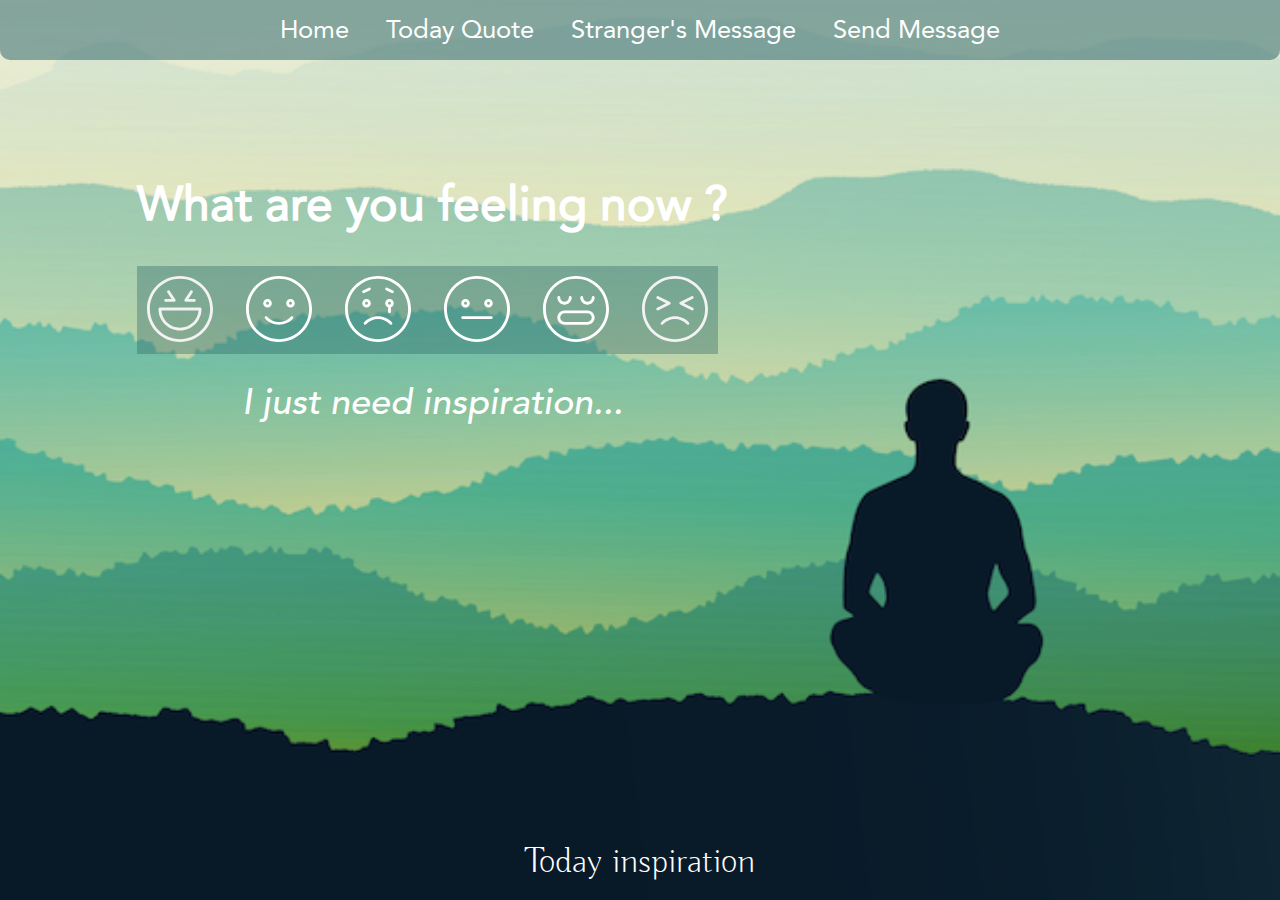
==== templates/index.html @ 6fcb7026 "fix" ====
<!DOCTYPE html>
<html lang="en">

<head>
    <meta charset="UTF-8">
    <meta name="viewport" content="width=device-width, initial-scale=1.0">
    <meta http-equiv="X-UA-Compatible" content="ie=edge">
    <link rel="stylesheet" href="../static/main.css">
    <link rel="stylesheet" href="../static/index.css">
    
    <title>Document</title>
</head>

<body>
    <div class="page-wrapper">
        <!-- header -->
        <header class="page-header">
            <nav class="main-nav">
                <ul class="main-nav__list">
                    <li class="main-nav__item"><a href="/" class="main-nav__link">Home</a></li>
                    <li class="main-nav__item"><a href="/today_quote/random" class="main-nav__link">Today Quote</a></li>
                    <li class="main-nav__item"><a href="/get_message" class="main-nav__link">Stranger's Message</a></li>
                    <li class="main-nav__item"><a href="/send_message" class="main-nav__link">Send Message</a></li>
                </ul>
            </nav>
        </header>
        <!-- main content -->
        <main class="main-content">
            <div class="choose-feeling">
                <!-- title -->
                <h1 class="choose-feeling__title">
                    What are you feeling now ?
                </h1>
                <!-- emoticons -->
                <div class="emoticons">
                    <div class="emoticons__item emoticons__item--laugh">
                        <a href="c" class="emoticons__link">
                            <svg width="66" height="66" viewBox="0 0 66 66" fill="none" xmlns="http://www.w3.org/2000/svg">
                                <path d="M33 0C14.8027 0 0 14.8041 0 33C0 51.1959 14.8027 66 33 66C51.1973 66 66 51.1959 66 33C66 14.8041 51.1973 0 33 0ZM33 63.1304C16.3867 63.1304 2.86957 49.6148 2.86957 33C2.86957 16.3852 16.3867 2.86957 33 2.86957C49.6133 2.86957 63.1304 16.3852 63.1304 33C63.1304 49.6148 49.6133 63.1304 33 63.1304Z"
                                    fill="#F2F2F2" />
                                <path class="emo emo-top-center emo-laugh-mouth" d="M53.087 31.5652H12.9131C12.1196 31.5652 11.4783 32.208 11.4783 33C11.4783 44.8671 21.1329 54.5217 33 54.5217C44.8671 54.5217 54.5218 44.8671 54.5218 33C54.5218 32.208 53.8804 31.5652 53.087 31.5652ZM33 51.6522C23.1976 51.6522 15.1384 44.0521 14.4024 34.4348H51.5977C50.8616 44.0521 42.8024 51.6522 33 51.6522Z"
                                    fill="#F2F2F2" />
                                <path class="emo emo-top-center emo-laugh-eye emo-laugh-eye--left" d="M38.7391 25.8261H47.3478C48.1412 25.8261 48.7826 25.1833 48.7826 24.3913C48.7826 23.5993 48.1412 22.9565 47.3478 22.9565H41.4193L45.672 16.5789C46.1125 15.9203 45.9345 15.0279 45.2745 14.5889C44.6117 14.1484 43.7221 14.3277 43.2845 14.9863L37.5454 23.595C37.2527 24.0355 37.224 24.6008 37.4736 25.0671C37.7233 25.5334 38.2097 25.8261 38.7391 25.8261Z"
                                    fill="#F2F2F2" />
                                <path class="emo emo-top-center emo-laugh-eye emo-laugh-eye--right" d="M18.6522 25.8261H27.2609C27.7903 25.8261 28.2767 25.5348 28.5264 25.0685C28.776 24.6022 28.7473 24.0355 28.4546 23.5964L22.7155 14.9877C22.2765 14.3292 21.3855 14.1498 20.7255 14.5903C20.0655 15.0293 19.8875 15.9203 20.328 16.5803L24.5807 22.9565H18.6522C17.8588 22.9565 17.2174 23.5993 17.2174 24.3913C17.2174 25.1833 17.8588 25.8261 18.6522 25.8261Z"
                                    fill="#F2F2F2" />
                            </svg>

                        </a></div>
                    <div class="emoticons__item emoticons__item--smile"><a href="/today_quote/happy" class="emoticons__link">
                            <svg width="66" height="66" viewBox="0 0 66 66" fill="none" xmlns="http://www.w3.org/2000/svg">
                                <path  d="M33 0C14.8041 0 0 14.8041 0 33C0 51.1959 14.8041 66 33 66C51.1959 66 66 51.1959 66 33C66 14.8041 51.1959 0 33 0ZM33 63.1304C16.3852 63.1304 2.86957 49.6148 2.86957 33C2.86957 16.3852 16.3852 2.86957 33 2.86957C49.6148 2.86957 63.1304 16.3852 63.1304 33C63.1304 49.6148 49.6148 63.1304 33 63.1304Z"
                                    fill="white" />
                                <path class="emo emo-center emo-smile-eye emo-smile-eye--left" d="M25.8261 27.2609C25.8261 24.8877 23.8949 22.9565 21.5217 22.9565C19.1486 22.9565 17.2174 24.8877 17.2174 27.2609C17.2174 29.634 19.1486 31.5652 21.5217 31.5652C23.8949 31.5652 25.8261 29.634 25.8261 27.2609ZM20.0869 27.2609C20.0869 26.4703 20.7312 25.8261 21.5217 25.8261C22.3123 25.8261 22.9565 26.4703 22.9565 27.2609C22.9565 28.0514 22.3123 28.6957 21.5217 28.6957C20.7312 28.6957 20.0869 28.0514 20.0869 27.2609Z"
                                    fill="white" />
                                <path class="emo emo-center emo-smile-eye emo-smile-eye--right" d="M44.4783 22.9565C42.1051 22.9565 40.1739 24.8877 40.1739 27.2609C40.1739 29.634 42.1051 31.5652 44.4783 31.5652C46.8514 31.5652 48.7826 29.634 48.7826 27.2609C48.7826 24.8877 46.8514 22.9565 44.4783 22.9565ZM44.4783 28.6957C43.6877 28.6957 43.0435 28.0514 43.0435 27.2609C43.0435 26.4703 43.6877 25.8261 44.4783 25.8261C45.2688 25.8261 45.9131 26.4703 45.9131 27.2609C45.9131 28.0514 45.2688 28.6957 44.4783 28.6957Z"
                                    fill="white" />
                                <path class="emo emo-top-center emo-smile-mouth" d="M46.87 40.5398C46.2789 40.0103 45.3707 40.062 44.8441 40.6517C41.8512 43.9962 37.5353 45.913 33 45.913C28.4661 45.913 24.1488 43.9962 21.1559 40.6517C20.6264 40.062 19.7211 40.0103 19.13 40.5398C18.5388 41.0678 18.49 41.9746 19.018 42.5657C22.5548 46.5171 27.6511 48.7826 33 48.7826C38.3503 48.7826 43.4466 46.5157 46.982 42.5657C47.51 41.9746 47.4597 41.0678 46.87 40.5398Z"
                                    fill="white" />
                            </svg>

                        </a></div>
                    <div class="emoticons__item emoticons__item--crying"><a href="/today_quote/sad" class="emoticons__link">
                            <svg width="66" height="66" viewBox="0 0 66 66" fill="none" xmlns="http://www.w3.org/2000/svg">
                                <path d="M33 0C14.8041 0 0 14.8041 0 33C0 51.1959 14.8041 66 33 66C51.1973 66 66 51.1959 66 33C66 14.8041 51.1973 0 33 0ZM33 63.1304C16.3852 63.1304 2.86957 49.6148 2.86957 33C2.86957 16.3852 16.3852 2.86957 33 2.86957C49.6133 2.86957 63.1304 16.3852 63.1304 33C63.1304 49.6148 49.6133 63.1304 33 63.1304Z"
                                    fill="white" />
                                <path class="emo emo-center emo-crying-eye" d="M25.8261 27.2609C25.8261 24.8877 23.8949 22.9565 21.5218 22.9565C19.1486 22.9565 17.2174 24.8877 17.2174 27.2609C17.2174 29.634 19.1486 31.5652 21.5218 31.5652C23.8949 31.5652 25.8261 29.634 25.8261 27.2609ZM20.087 27.2609C20.087 26.4703 20.7312 25.8261 21.5218 25.8261C22.3123 25.8261 22.9565 26.4703 22.9565 27.2609C22.9565 28.0514 22.3123 28.6957 21.5218 28.6957C20.7312 28.6957 20.087 28.0514 20.087 27.2609Z"
                                    fill="white" />
                                <path class="emo emo-center emo-crying-eye" d="M44.4783 22.9565C42.1051 22.9565 40.1739 24.8877 40.1739 27.2609C40.1739 29.129 41.3777 30.7072 43.0435 31.3012V35.8696C43.0435 36.6616 43.6848 37.3043 44.4783 37.3043C45.2717 37.3043 45.9131 36.6616 45.9131 35.8696V31.3012C47.5788 30.7072 48.7826 29.129 48.7826 27.2609C48.7826 24.8877 46.8514 22.9565 44.4783 22.9565ZM44.4783 28.6957C43.6863 28.6957 43.0435 28.0514 43.0435 27.2609C43.0435 26.4703 43.6863 25.8261 44.4783 25.8261C45.2703 25.8261 45.9131 26.4703 45.9131 27.2609C45.9131 28.0514 45.2703 28.6957 44.4783 28.6957Z"
                                    fill="white" />
                                <path class="emo emo-center emo-crying-mouth" d="M33 40.1739C27.6511 40.1739 22.5548 42.4394 19.018 46.3908C18.49 46.982 18.5402 47.8887 19.1299 48.4167C19.7211 48.9462 20.6279 48.8945 21.1559 48.3048C24.1488 44.9603 28.4661 43.0435 33 43.0435C37.5339 43.0435 41.8512 44.9603 44.8441 48.3048C45.1268 48.6219 45.5199 48.7826 45.913 48.7826C46.2531 48.7826 46.5974 48.6621 46.87 48.4167C47.4597 47.8887 47.5099 46.982 46.9819 46.3908C43.4452 42.4409 38.3503 40.1739 33 40.1739Z"
                                    fill="white" />
                                <path class="emo emo-center emo-crying-brow emo-crying-brow--left" d="M47.9906 14.4985L42.2515 11.6289C41.5441 11.2745 40.6818 11.5615 40.326 12.2703C39.9702 12.9805 40.2586 13.8413 40.9673 14.1972L46.7065 17.0667C46.9117 17.1686 47.1312 17.2174 47.3464 17.2174C47.873 17.2174 48.3794 16.9276 48.632 16.424C48.9863 15.7152 48.6994 14.8529 47.9906 14.4985Z"
                                    fill="white" />
                                <path class="emo emo-center emo-crying-brow emo-crying-brow--right" class="emo emo-center emo-crying-eye" d="M18.6536 17.2174C18.8688 17.2174 19.0884 17.1686 19.2935 17.0667L25.0327 14.1972C25.7414 13.8428 26.0284 12.9805 25.674 12.2717C25.3196 11.5629 24.4602 11.2745 23.7485 11.6303L18.0094 14.4999C17.3006 14.8543 17.0137 15.7166 17.368 16.4254C17.6206 16.9276 18.1271 17.2174 18.6536 17.2174Z"
                                    fill="white" />
                            </svg>

                        </a></div>
                    <div class="emoticons__item emoticons__item--meh"><a href="/today_quote/disappointed" class="emoticons__link">
                            <svg width="66" height="66" viewBox="0 0 66 66" fill="none" xmlns="http://www.w3.org/2000/svg">
                                <path d="M33 0C14.8041 0 0 14.8041 0 33C0 51.1959 14.8041 66 33 66C51.1959 66 66 51.1959 66 33C66 14.8041 51.1959 0 33 0ZM33 63.1304C16.3852 63.1304 2.86957 49.6148 2.86957 33C2.86957 16.3852 16.3852 2.86957 33 2.86957C49.6148 2.86957 63.1304 16.3852 63.1304 33C63.1304 49.6148 49.6148 63.1304 33 63.1304Z"
                                    fill="white" />
                                <path class="emo  emo-center emo-meh-eye" d="M21.5217 31.5652C23.8949 31.5652 25.8261 29.634 25.8261 27.2609C25.8261 24.8877 23.8949 22.9565 21.5217 22.9565C19.1486 22.9565 17.2174 24.8877 17.2174 27.2609C17.2174 29.634 19.1486 31.5652 21.5217 31.5652ZM21.5217 25.8261C22.3123 25.8261 22.9565 26.4703 22.9565 27.2609C22.9565 28.0514 22.3123 28.6957 21.5217 28.6957C20.7312 28.6957 20.087 28.0514 20.087 27.2609C20.087 26.4703 20.7312 25.8261 21.5217 25.8261Z"
                                    fill="white" />
                                <path class="emo emo-center emo-meh-eye" d="M44.4783 22.9565C42.1051 22.9565 40.1739 24.8877 40.1739 27.2609C40.1739 29.634 42.1051 31.5652 44.4783 31.5652C46.8514 31.5652 48.7826 29.634 48.7826 27.2609C48.7826 24.8877 46.8514 22.9565 44.4783 22.9565ZM44.4783 28.6957C43.6877 28.6957 43.0435 28.0514 43.0435 27.2609C43.0435 26.4703 43.6877 25.8261 44.4783 25.8261C45.2688 25.8261 45.9131 26.4703 45.9131 27.2609C45.9131 28.0514 45.2688 28.6957 44.4783 28.6957Z"
                                    fill="white" />
                                <path class="emo emo-center emo-meh-mouth" d="M47.3478 40.1739H18.6522C17.8602 40.1739 17.2174 40.8167 17.2174 41.6087C17.2174 42.4007 17.8602 43.0435 18.6522 43.0435H47.3478C48.1398 43.0435 48.7826 42.4007 48.7826 41.6087C48.7826 40.8167 48.1398 40.1739 47.3478 40.1739Z"
                                    fill="white" />
                            </svg>

                        </a></div>
                    <div class="emoticons__item emoticons__item--bored"><a href="/today_quote/bored" class="emoticons__link">
                            <svg width="66" height="66" viewBox="0 0 66 66" fill="none" xmlns="http://www.w3.org/2000/svg">
                                <path d="M33 0C14.8027 0 0 14.8041 0 33C0 51.1959 14.8027 66 33 66C51.1973 66 66 51.1959 66 33C66 14.8041 51.1973 0 33 0ZM33 63.1304C16.3867 63.1304 2.86957 49.6148 2.86957 33C2.86957 16.3852 16.3867 2.86957 33 2.86957C49.6133 2.86957 63.1304 16.3852 63.1304 33C63.1304 49.6148 49.6133 63.1304 33 63.1304Z"
                                    fill="white" />
                                <path class="emo emo-center emo-bored-eye" d="M50.2174 20.087C49.424 20.087 48.7826 20.7297 48.7826 21.5217C48.7826 23.8949 46.8514 25.8261 44.4783 25.8261C42.1051 25.8261 40.1739 23.8949 40.1739 21.5217C40.1739 20.7297 39.5326 20.087 38.7391 20.087C37.9457 20.087 37.3044 20.7297 37.3044 21.5217C37.3044 25.4774 40.5226 28.6957 44.4783 28.6957C48.434 28.6957 51.6522 25.4774 51.6522 21.5217C51.6522 20.7297 51.0108 20.087 50.2174 20.087Z"
                                    fill="white" />
                                <path class="emo emo-center emo-bored-eye" d="M21.5217 28.6957C25.4774 28.6957 28.6957 25.4774 28.6957 21.5217C28.6957 20.7297 28.0543 20.087 27.2609 20.087C26.4674 20.087 25.8261 20.7297 25.8261 21.5217C25.8261 23.8949 23.8949 25.8261 21.5217 25.8261C19.1486 25.8261 17.2174 23.8949 17.2174 21.5217C17.2174 20.7297 16.576 20.087 15.7826 20.087C14.9892 20.087 14.3478 20.7297 14.3478 21.5217C14.3478 25.4774 17.566 28.6957 21.5217 28.6957Z"
                                    fill="white" />
                                <path class="emo emo-center emo-bored-mouth" d="M44.4783 34.4348H21.5217C17.566 34.4348 14.3478 37.653 14.3478 41.6087C14.3478 45.5644 17.566 48.7826 21.5217 48.7826H44.4783C48.434 48.7826 51.6522 45.5644 51.6522 41.6087C51.6522 37.653 48.434 34.4348 44.4783 34.4348ZM44.4783 45.913H21.5217C19.1486 45.913 17.2174 43.9818 17.2174 41.6087C17.2174 39.2356 19.1486 37.3043 21.5217 37.3043H44.4783C46.8514 37.3043 48.7826 39.2356 48.7826 41.6087C48.7826 43.9818 46.8514 45.913 44.4783 45.913Z"
                                    fill="white" />
                            </svg>

                        </a></div>
                    <div class="emoticons__item emoticons__item--pain"><a href="/today_quote/angry" class="emoticons__link">
                            <svg width="66" height="66" viewBox="0 0 66 66" fill="none" xmlns="http://www.w3.org/2000/svg">
                                <path class="emo emo-center emo-pain-mouth" d="M33 40.1739C27.6511 40.1739 22.5548 42.4394 19.018 46.3908C18.49 46.982 18.5403 47.8887 19.13 48.4167C19.7211 48.9462 20.6264 48.8945 21.1559 48.3048C24.1488 44.9603 28.4661 43.0435 33 43.0435C37.5354 43.0435 41.8512 44.9603 44.8441 48.3048C45.1268 48.6219 45.5199 48.7826 45.913 48.7826C46.2531 48.7826 46.596 48.6621 46.87 48.4167C47.4612 47.8887 47.51 46.982 46.982 46.3908C43.4467 42.4409 38.3503 40.1739 33 40.1739Z"
                                    fill="#F2F2F2" />
                                <path  d="M33 0C14.8041 0 0 14.8041 0 33C0 51.1959 14.8041 66 33 66C51.1959 66 66 51.1959 66 33C66 14.8041 51.1959 0 33 0ZM33 63.1304C16.3852 63.1304 2.86957 49.6148 2.86957 33C2.86957 16.3852 16.3852 2.86957 33 2.86957C49.6148 2.86957 63.1304 16.3852 63.1304 33C63.1304 49.6148 49.6148 63.1304 33 63.1304Z"
                                    fill="#F2F2F2" />
                                <path class="emo emo-center emo-pain-eye emo-pain-eye--left" d="M28.6957 27.2609C28.6957 26.7171 28.3886 26.2207 27.9022 25.9767L16.424 20.2376C15.7123 19.8832 14.8529 20.1716 14.4985 20.879C14.1441 21.5877 14.431 22.45 15.1398 22.8044L24.0527 27.2609L15.1413 31.7159C14.4325 32.0703 14.1455 32.9326 14.4999 33.6413C14.751 34.145 15.2575 34.4348 15.784 34.4348C15.9993 34.4348 16.2188 34.386 16.424 34.2841L27.9022 28.545C28.3886 28.3011 28.6957 27.8047 28.6957 27.2609Z"
                                    fill="#F2F2F2" />
                                <path class="emo emo-center emo-pain-eye emo-pain-eye--right" d="M50.8602 31.7159L41.9473 27.2609L50.8587 22.8059C51.5675 22.45 51.8559 21.5892 51.5015 20.8804C51.1471 20.1716 50.2863 19.8847 49.576 20.239L38.0978 25.9782C37.6114 26.2207 37.3043 26.7171 37.3043 27.2609C37.3043 27.8047 37.6114 28.3011 38.0978 28.545L49.576 34.2841C49.7812 34.386 50.0007 34.4348 50.216 34.4348C50.7425 34.4348 51.249 34.145 51.5015 33.6413C51.8559 32.9326 51.569 32.0703 50.8602 31.7159Z"
                                    fill="#F2F2F2" />
                            </svg>

                        </a></div>
                </div>
                <!-- desc -->
                <a href="" class="choose-feeling__desc">I just need inspiration...</a>
            </div>
        </main>
        <!-- footer -->
        <footer class="page-footer">
            <h2 class="page-footer__title">Today inspiration</h2>
        </footer>
    </div>
</body>

</html>
---- static/main.css ----
@font-face {
    font-family: 'avenir';
    src: url('../static/fonts/AvenirLTStd-Roman.otf');
    font-weight: 400;
}

@font-face {
    font-family: 'avenir-oblique';
    src: url('../static/fonts/AvenirLTStd-MediumOblique.otf');
    font-weight: 500;

}

@font-face {
    font-family: 'buda';
    src: url('../static/fonts/Buda-Light.ttf');
    font-weight: 400;
}

:root {
    box-sizing: border-box;
    font-size: 62.5%;
}

*,
*:after,
*:before {
    box-sizing: inherit;
    margin: 0;
    padding: 0;
    -webkit-font-feature-settings: 'liga';
    -webkit-font-smoothing: antialiased;
    -moz-osx-font-smoothing: grayscale;
}

body {
    font-family: 'avenir', sans-serif;
    font-size: 3.6rem;
    font-weight: 400;
    line-height: 1;
   
}

a,
a:hover,
a:focus,
a:active,
a:link,
a:visited {
    text-decoration: none;
    color: #ffffff;
}

.page-wrapper {
    background-image: url('../static/imgs/home-bg.png');
    background-size: cover;
    background-repeat: no-repeat;
    background-position: center center;
    width: 100vw;
    height: 100vh;
}

.main-nav__list {
    display: flex;
    justify-content: center;
    align-items: center;
    height: 6rem;
    line-height: 6rem;
    background-color: rgba(38, 96, 100, 0.5);
    border-bottom-left-radius: 1rem;
    border-bottom-right-radius: 1rem;
    list-style-type: none;
}

.main-nav__item:not(:last-child) {
    margin-right: 3.7rem;
}

.main-nav__link {

    font-size: 2vw;
}

.main-content {
    min-height: calc(100% - 12rem);
}

.page-footer {
    text-align: center;      
}

.page-footer__title {
    font-family: 'buda', sans-serif;
    font-size: 3.6rem;
    font-weight: 400;
    line-height: 4.5rem;
    margin-bottom: 2.1rem;
    color: #ffffff;
}
---- static/index.css ----
.choose-feeling {
    margin-top: 12rem;
    margin-left: 10.67%;
    display: inline-block;
}

.choose-feeling__title {
    color: #ffffff;
    font-size: 4.8rem;
    line-height: 5.6rem;
    margin-bottom: 3rem;
}

.choose-feeling__desc {
    font-family: 'avenir-oblique', sans-serif;
    font-size: 3.6rem;
    line-height: 4.2rem;
    text-align: center;
    display: block;
}

.emoticons {
    width: 58.1rem;
    height: 8.8rem;
    display: flex;
    padding: .7rem 1rem 0;
    justify-content: space-between;
    align-items: center;
    background-color: rgba(38, 96, 100, 0.36);
    margin-bottom: 3rem;

}

.emoticons__item {
    transition: all .25s cubic-bezier(0.39, 0.575, 0.565, 1);
}

.emoticons__link {
    height: 100%;
    display: inline-block;
}
.emo {

    transition: all .25s cubic-bezier(0.39, 0.575, 0.565, 1);
}

.emo-top-center {
    transform-origin: top center;
}

.emo-left-center {
    transform-origin: left center;
}

.emo-right-center {
    transform-origin: right center;
}

.emo-center {
    transform-origin: center center;
}


/*----------  laugh  ----------*/

.emoticons__item--laugh:hover .emo-laugh-mouth {
    transform: scale(1, 1.3) translateY(-10px);

}

.emoticons__item--laugh:hover .emo-laugh-eye--right {
    transform: rotate(-5deg) translateY(-5px);
}

.emoticons__item--laugh:hover .emo-laugh-eye--left {
    transform: rotate(5deg) translateY(-5px);
}

/*----------  smile  ----------*/

.emoticons__item--smile:hover .emo-smile-eye--left {
    transform: scale(1.5) translateX(3px);
}

.emoticons__item--smile:hover .emo-smile-eye--right {
    transform: scale(1.5) translateX(-3px);
}

.emoticons__item--smile:hover .emo-smile-mouth {
    transform: scale(1.1, 1.2) translateY(-5px);
}


/*----------  crying  ----------*/

.emoticons__item--crying:hover .emo-crying-eye {
    transform: scale(1, .8);
}

.emoticons__item--crying:hover .emo-crying-mouth {
    transform: scale(1.1, 1.2) translateY(-3px);
}

.emoticons__item--crying:hover .emo-crying-brow--left {
    transform: rotate(5deg) translateY(5px);
}

.emoticons__item--crying:hover .emo-crying-brow--right {
    transform: rotate(-5deg) translateY(5px);
}

/*----------  meh  ----------*/

.emoticons__item--meh:hover .emo-meh-eye {
    transform: scaleY(.7) translateY(-2px);
}

.emoticons__item--meh:hover .emo-meh-mouth {
    transform: scaleX(.7) translateY(5px);
}



/*----------  bored  ----------*/

.emoticons__item--bored:hover .emo-bored-eye {
    transform: scaleY(.7) translateY(-2px);
}

.emoticons__item--bored:hover .emo-bored-mouth {
    transform: scale(.7, 1.2);
}


/*----------  pain  ----------*/

.emoticons__item--pain:hover .emo-pain-eye--left {
    transform: scaleY(.8) translateY(-2px) rotate(5deg);
}
.emoticons__item--pain:hover .emo-pain-eye--right {
    transform: scaleY(.8) translateY(-2px) rotate(-5deg);
}

.emoticons__item--pain:hover .emo-pain-mouth {
    transform: scale(.7, 1.2);
}
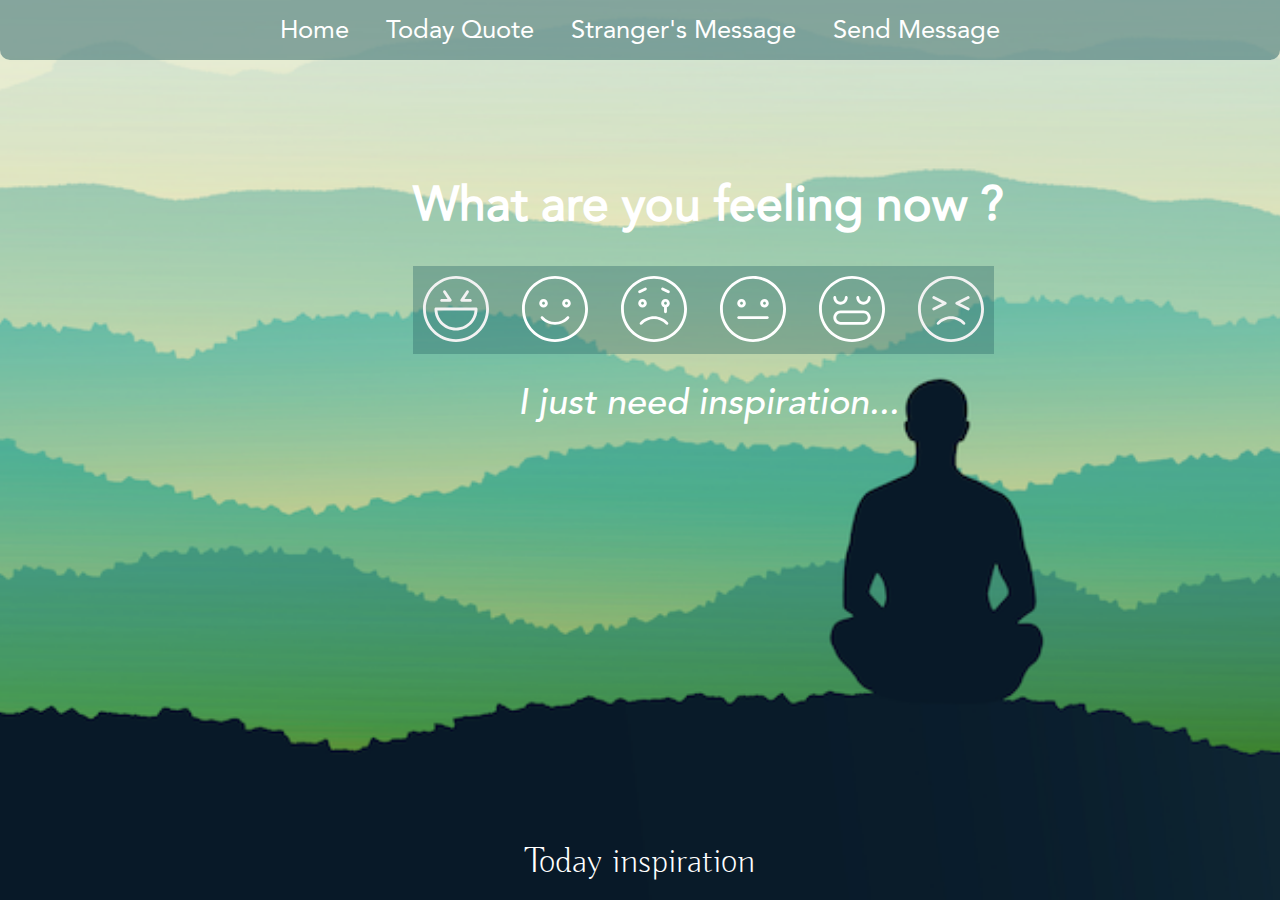
==== commit 5f4f2dce: "quuinn" ====
--- a/templates/index.html
+++ b/templates/index.html
@@ -118,7 +118,7 @@
                         </a></div>
                 </div>
                 <!-- desc -->
-                <a href="" class="choose-feeling__desc">I just need inspiration...</a>
+                <a href="/today_quote/random" class="choose-feeling__desc">I just need inspiration...</a>
             </div>
         </main>
         <!-- footer -->
--- a/static/main.css
+++ b/static/main.css
@@ -85,6 +85,8 @@
 
 .main-content {
     min-height: calc(100% - 12rem);
+    display: flex;
+    justify-content: center;
 }
 
 .page-footer {
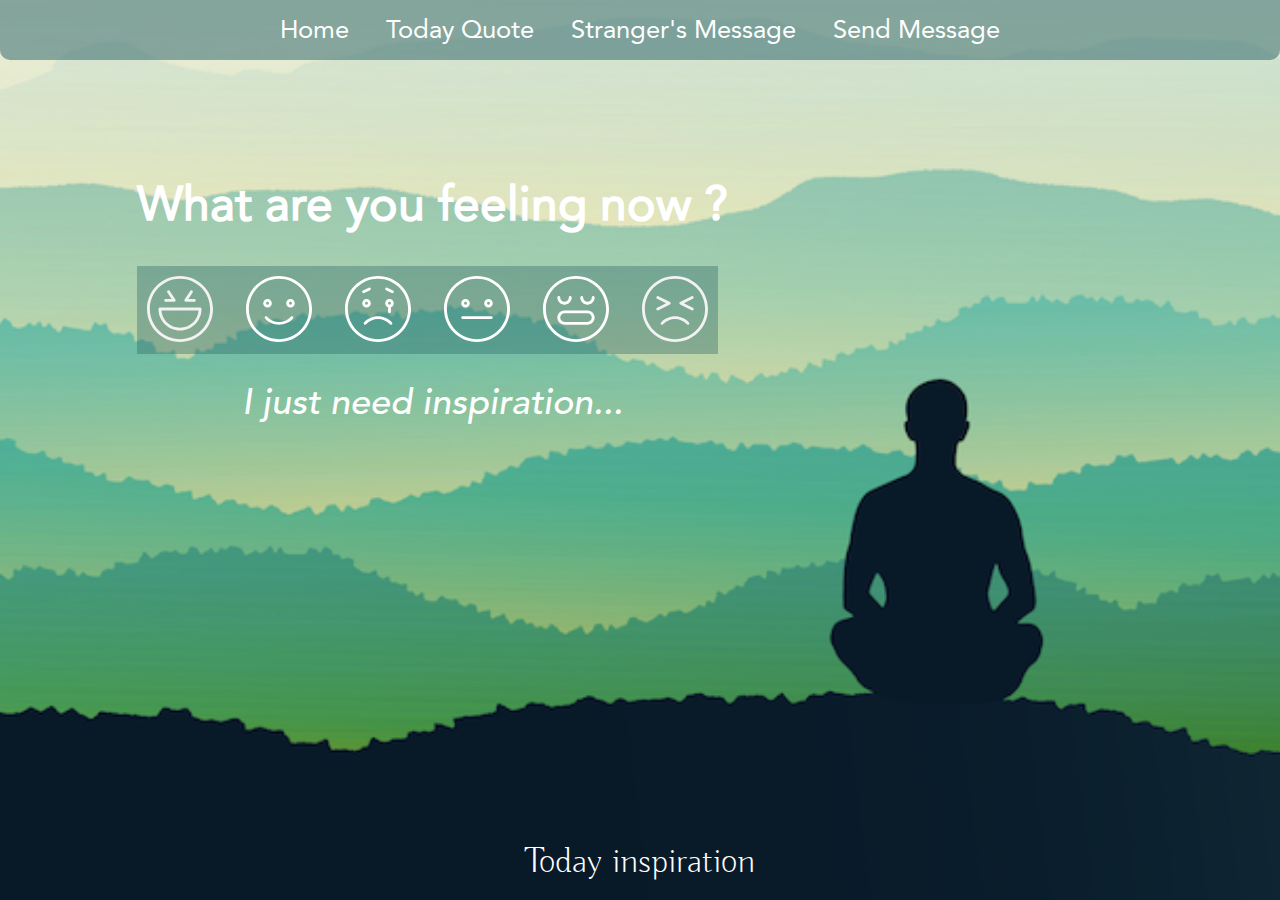
==== commit 4094db32: "fix" ====
--- a/templates/index.html
+++ b/templates/index.html
@@ -25,7 +25,7 @@
             </nav>
         </header>
         <!-- main content -->
-        <main class="main-content">
+        <main class="main-content main-content--index">
             <div class="choose-feeling">
                 <!-- title -->
                 <h1 class="choose-feeling__title">
@@ -118,7 +118,7 @@
                         </a></div>
                 </div>
                 <!-- desc -->
-                <a href="/today_quote/random" class="choose-feeling__desc">I just need inspiration...</a>
+                <a href="" class="choose-feeling__desc">I just need inspiration...</a>
             </div>
         </main>
         <!-- footer -->
--- a/static/main.css
+++ b/static/main.css
@@ -1,5 +1,3 @@
-
-
 @font-face {
     font-family: 'avenir';
     src: url('../static/fonts/AvenirLTStd-Roman.otf');
@@ -20,7 +18,7 @@
 }
 
 :root {
-    box-sizing: border-box;
+    box-sizing: border-box;   
     font-size: 62.5%;
 }
 
@@ -40,7 +38,7 @@
     font-size: 3.6rem;
     font-weight: 400;
     line-height: 1;
-   
+
 }
 
 a,
@@ -58,7 +56,6 @@
     background-size: cover;
     background-repeat: no-repeat;
     background-position: center center;
-    width: 100vw;
     height: 100vh;
 }
 
@@ -87,10 +84,16 @@
     min-height: calc(100% - 12rem);
     display: flex;
     justify-content: center;
+    position: relative;
+}
+.main-content.main-content--index {
+    display: block;
+    justify-content: unset;
+    position: static;
 }
 
 .page-footer {
-    text-align: center;      
+    text-align: center;
 }
 
 .page-footer__title {
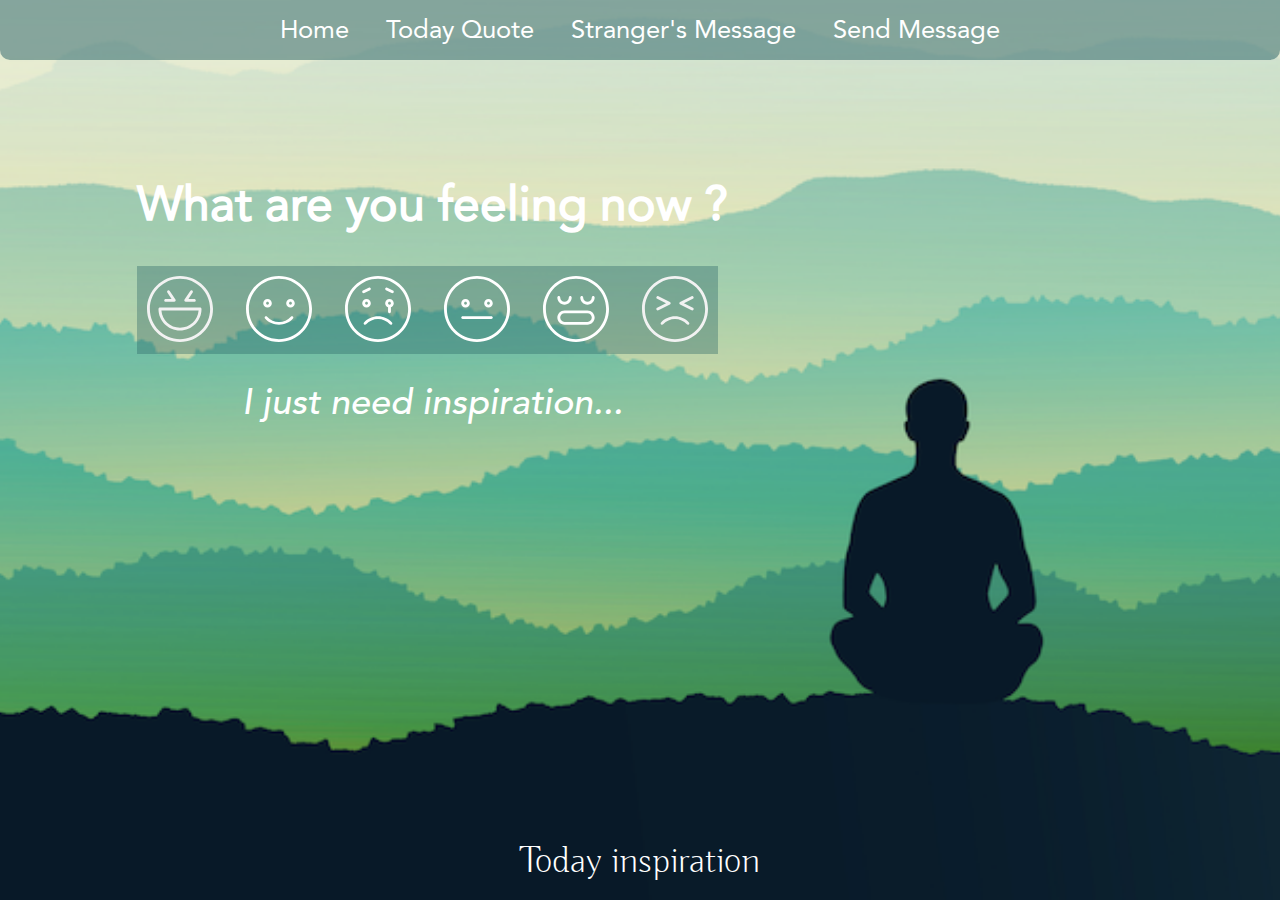
==== commit 25a5ffcd: "final" ====
--- a/templates/index.html
+++ b/templates/index.html
@@ -34,7 +34,7 @@
                 <!-- emoticons -->
                 <div class="emoticons">
                     <div class="emoticons__item emoticons__item--laugh">
-                        <a href="c" class="emoticons__link">
+                        <a href="/today_quote/excited" class="emoticons__link" title="excited">
                             <svg width="66" height="66" viewBox="0 0 66 66" fill="none" xmlns="http://www.w3.org/2000/svg">
                                 <path d="M33 0C14.8027 0 0 14.8041 0 33C0 51.1959 14.8027 66 33 66C51.1973 66 66 51.1959 66 33C66 14.8041 51.1973 0 33 0ZM33 63.1304C16.3867 63.1304 2.86957 49.6148 2.86957 33C2.86957 16.3852 16.3867 2.86957 33 2.86957C49.6133 2.86957 63.1304 16.3852 63.1304 33C63.1304 49.6148 49.6133 63.1304 33 63.1304Z"
                                     fill="#F2F2F2" />
@@ -47,7 +47,7 @@
                             </svg>
 
                         </a></div>
-                    <div class="emoticons__item emoticons__item--smile"><a href="/today_quote/happy" class="emoticons__link">
+                    <div class="emoticons__item emoticons__item--smile"><a href="/today_quote/happy" class="emoticons__link" title="happy">
                             <svg width="66" height="66" viewBox="0 0 66 66" fill="none" xmlns="http://www.w3.org/2000/svg">
                                 <path  d="M33 0C14.8041 0 0 14.8041 0 33C0 51.1959 14.8041 66 33 66C51.1959 66 66 51.1959 66 33C66 14.8041 51.1959 0 33 0ZM33 63.1304C16.3852 63.1304 2.86957 49.6148 2.86957 33C2.86957 16.3852 16.3852 2.86957 33 2.86957C49.6148 2.86957 63.1304 16.3852 63.1304 33C63.1304 49.6148 49.6148 63.1304 33 63.1304Z"
                                     fill="white" />
@@ -60,7 +60,7 @@
                             </svg>
 
                         </a></div>
-                    <div class="emoticons__item emoticons__item--crying"><a href="/today_quote/sad" class="emoticons__link">
+                    <div class="emoticons__item emoticons__item--crying"><a href="/today_quote/sad" class="emoticons__link" title="sad">
                             <svg width="66" height="66" viewBox="0 0 66 66" fill="none" xmlns="http://www.w3.org/2000/svg">
                                 <path d="M33 0C14.8041 0 0 14.8041 0 33C0 51.1959 14.8041 66 33 66C51.1973 66 66 51.1959 66 33C66 14.8041 51.1973 0 33 0ZM33 63.1304C16.3852 63.1304 2.86957 49.6148 2.86957 33C2.86957 16.3852 16.3852 2.86957 33 2.86957C49.6133 2.86957 63.1304 16.3852 63.1304 33C63.1304 49.6148 49.6133 63.1304 33 63.1304Z"
                                     fill="white" />
@@ -77,7 +77,7 @@
                             </svg>
 
                         </a></div>
-                    <div class="emoticons__item emoticons__item--meh"><a href="/today_quote/disappointed" class="emoticons__link">
+                    <div class="emoticons__item emoticons__item--meh"><a href="/today_quote/disappointed" class="emoticons__link" title="disappointed">
                             <svg width="66" height="66" viewBox="0 0 66 66" fill="none" xmlns="http://www.w3.org/2000/svg">
                                 <path d="M33 0C14.8041 0 0 14.8041 0 33C0 51.1959 14.8041 66 33 66C51.1959 66 66 51.1959 66 33C66 14.8041 51.1959 0 33 0ZM33 63.1304C16.3852 63.1304 2.86957 49.6148 2.86957 33C2.86957 16.3852 16.3852 2.86957 33 2.86957C49.6148 2.86957 63.1304 16.3852 63.1304 33C63.1304 49.6148 49.6148 63.1304 33 63.1304Z"
                                     fill="white" />
@@ -90,7 +90,7 @@
                             </svg>
 
                         </a></div>
-                    <div class="emoticons__item emoticons__item--bored"><a href="/today_quote/bored" class="emoticons__link">
+                    <div class="emoticons__item emoticons__item--bored"><a href="/today_quote/bored" class="emoticons__link" title="bored">
                             <svg width="66" height="66" viewBox="0 0 66 66" fill="none" xmlns="http://www.w3.org/2000/svg">
                                 <path d="M33 0C14.8027 0 0 14.8041 0 33C0 51.1959 14.8027 66 33 66C51.1973 66 66 51.1959 66 33C66 14.8041 51.1973 0 33 0ZM33 63.1304C16.3867 63.1304 2.86957 49.6148 2.86957 33C2.86957 16.3852 16.3867 2.86957 33 2.86957C49.6133 2.86957 63.1304 16.3852 63.1304 33C63.1304 49.6148 49.6133 63.1304 33 63.1304Z"
                                     fill="white" />
@@ -103,7 +103,7 @@
                             </svg>
 
                         </a></div>
-                    <div class="emoticons__item emoticons__item--pain"><a href="/today_quote/angry" class="emoticons__link">
+                    <div class="emoticons__item emoticons__item--pain"><a href="/today_quote/angry" class="emoticons__link" title="angry">
                             <svg width="66" height="66" viewBox="0 0 66 66" fill="none" xmlns="http://www.w3.org/2000/svg">
                                 <path class="emo emo-center emo-pain-mouth" d="M33 40.1739C27.6511 40.1739 22.5548 42.4394 19.018 46.3908C18.49 46.982 18.5403 47.8887 19.13 48.4167C19.7211 48.9462 20.6264 48.8945 21.1559 48.3048C24.1488 44.9603 28.4661 43.0435 33 43.0435C37.5354 43.0435 41.8512 44.9603 44.8441 48.3048C45.1268 48.6219 45.5199 48.7826 45.913 48.7826C46.2531 48.7826 46.596 48.6621 46.87 48.4167C47.4612 47.8887 47.51 46.982 46.982 46.3908C43.4467 42.4409 38.3503 40.1739 33 40.1739Z"
                                     fill="#F2F2F2" />
@@ -118,7 +118,7 @@
                         </a></div>
                 </div>
                 <!-- desc -->
-                <a href="" class="choose-feeling__desc">I just need inspiration...</a>
+                <a href="/today_quote/random" class="choose-feeling__desc">I just need inspiration...</a>
             </div>
         </main>
         <!-- footer -->
--- a/static/main.css
+++ b/static/main.css
@@ -98,7 +98,7 @@
 
 .page-footer__title {
     font-family: 'buda', sans-serif;
-    font-size: 3.6rem;
+    font-size: 3vw;
     font-weight: 400;
     line-height: 4.5rem;
     margin-bottom: 2.1rem;
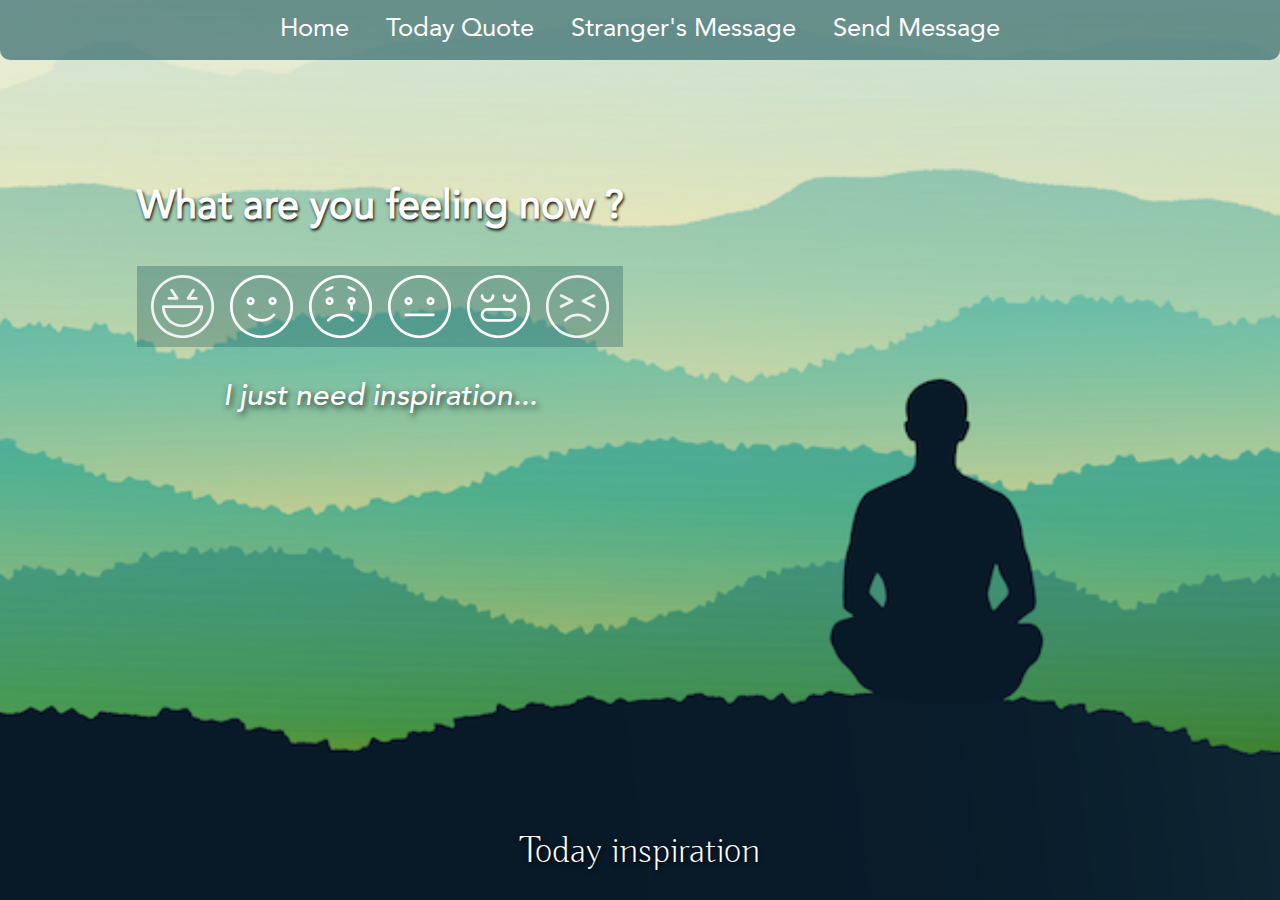
==== commit 0e842ebc: "fix front-end" ====
--- a/templates/index.html
+++ b/templates/index.html
@@ -35,7 +35,7 @@
                 <div class="emoticons">
                     <div class="emoticons__item emoticons__item--laugh">
                         <a href="/today_quote/excited" class="emoticons__link" title="excited">
-                            <svg width="66" height="66" viewBox="0 0 66 66" fill="none" xmlns="http://www.w3.org/2000/svg">
+                            <svg  viewBox="0 0 66 66" fill="none" xmlns="http://www.w3.org/2000/svg">
                                 <path d="M33 0C14.8027 0 0 14.8041 0 33C0 51.1959 14.8027 66 33 66C51.1973 66 66 51.1959 66 33C66 14.8041 51.1973 0 33 0ZM33 63.1304C16.3867 63.1304 2.86957 49.6148 2.86957 33C2.86957 16.3852 16.3867 2.86957 33 2.86957C49.6133 2.86957 63.1304 16.3852 63.1304 33C63.1304 49.6148 49.6133 63.1304 33 63.1304Z"
                                     fill="#F2F2F2" />
                                 <path class="emo emo-top-center emo-laugh-mouth" d="M53.087 31.5652H12.9131C12.1196 31.5652 11.4783 32.208 11.4783 33C11.4783 44.8671 21.1329 54.5217 33 54.5217C44.8671 54.5217 54.5218 44.8671 54.5218 33C54.5218 32.208 53.8804 31.5652 53.087 31.5652ZM33 51.6522C23.1976 51.6522 15.1384 44.0521 14.4024 34.4348H51.5977C50.8616 44.0521 42.8024 51.6522 33 51.6522Z"
@@ -48,7 +48,7 @@
 
                         </a></div>
                     <div class="emoticons__item emoticons__item--smile"><a href="/today_quote/happy" class="emoticons__link" title="happy">
-                            <svg width="66" height="66" viewBox="0 0 66 66" fill="none" xmlns="http://www.w3.org/2000/svg">
+                            <svg  viewBox="0 0 66 66" fill="none" xmlns="http://www.w3.org/2000/svg">
                                 <path  d="M33 0C14.8041 0 0 14.8041 0 33C0 51.1959 14.8041 66 33 66C51.1959 66 66 51.1959 66 33C66 14.8041 51.1959 0 33 0ZM33 63.1304C16.3852 63.1304 2.86957 49.6148 2.86957 33C2.86957 16.3852 16.3852 2.86957 33 2.86957C49.6148 2.86957 63.1304 16.3852 63.1304 33C63.1304 49.6148 49.6148 63.1304 33 63.1304Z"
                                     fill="white" />
                                 <path class="emo emo-center emo-smile-eye emo-smile-eye--left" d="M25.8261 27.2609C25.8261 24.8877 23.8949 22.9565 21.5217 22.9565C19.1486 22.9565 17.2174 24.8877 17.2174 27.2609C17.2174 29.634 19.1486 31.5652 21.5217 31.5652C23.8949 31.5652 25.8261 29.634 25.8261 27.2609ZM20.0869 27.2609C20.0869 26.4703 20.7312 25.8261 21.5217 25.8261C22.3123 25.8261 22.9565 26.4703 22.9565 27.2609C22.9565 28.0514 22.3123 28.6957 21.5217 28.6957C20.7312 28.6957 20.0869 28.0514 20.0869 27.2609Z"
@@ -61,7 +61,7 @@
 
                         </a></div>
                     <div class="emoticons__item emoticons__item--crying"><a href="/today_quote/sad" class="emoticons__link" title="sad">
-                            <svg width="66" height="66" viewBox="0 0 66 66" fill="none" xmlns="http://www.w3.org/2000/svg">
+                            <svg  viewBox="0 0 66 66" fill="none" xmlns="http://www.w3.org/2000/svg">
                                 <path d="M33 0C14.8041 0 0 14.8041 0 33C0 51.1959 14.8041 66 33 66C51.1973 66 66 51.1959 66 33C66 14.8041 51.1973 0 33 0ZM33 63.1304C16.3852 63.1304 2.86957 49.6148 2.86957 33C2.86957 16.3852 16.3852 2.86957 33 2.86957C49.6133 2.86957 63.1304 16.3852 63.1304 33C63.1304 49.6148 49.6133 63.1304 33 63.1304Z"
                                     fill="white" />
                                 <path class="emo emo-center emo-crying-eye" d="M25.8261 27.2609C25.8261 24.8877 23.8949 22.9565 21.5218 22.9565C19.1486 22.9565 17.2174 24.8877 17.2174 27.2609C17.2174 29.634 19.1486 31.5652 21.5218 31.5652C23.8949 31.5652 25.8261 29.634 25.8261 27.2609ZM20.087 27.2609C20.087 26.4703 20.7312 25.8261 21.5218 25.8261C22.3123 25.8261 22.9565 26.4703 22.9565 27.2609C22.9565 28.0514 22.3123 28.6957 21.5218 28.6957C20.7312 28.6957 20.087 28.0514 20.087 27.2609Z"
@@ -78,7 +78,7 @@
 
                         </a></div>
                     <div class="emoticons__item emoticons__item--meh"><a href="/today_quote/disappointed" class="emoticons__link" title="disappointed">
-                            <svg width="66" height="66" viewBox="0 0 66 66" fill="none" xmlns="http://www.w3.org/2000/svg">
+                            <svg  viewBox="0 0 66 66" fill="none" xmlns="http://www.w3.org/2000/svg">
                                 <path d="M33 0C14.8041 0 0 14.8041 0 33C0 51.1959 14.8041 66 33 66C51.1959 66 66 51.1959 66 33C66 14.8041 51.1959 0 33 0ZM33 63.1304C16.3852 63.1304 2.86957 49.6148 2.86957 33C2.86957 16.3852 16.3852 2.86957 33 2.86957C49.6148 2.86957 63.1304 16.3852 63.1304 33C63.1304 49.6148 49.6148 63.1304 33 63.1304Z"
                                     fill="white" />
                                 <path class="emo  emo-center emo-meh-eye" d="M21.5217 31.5652C23.8949 31.5652 25.8261 29.634 25.8261 27.2609C25.8261 24.8877 23.8949 22.9565 21.5217 22.9565C19.1486 22.9565 17.2174 24.8877 17.2174 27.2609C17.2174 29.634 19.1486 31.5652 21.5217 31.5652ZM21.5217 25.8261C22.3123 25.8261 22.9565 26.4703 22.9565 27.2609C22.9565 28.0514 22.3123 28.6957 21.5217 28.6957C20.7312 28.6957 20.087 28.0514 20.087 27.2609C20.087 26.4703 20.7312 25.8261 21.5217 25.8261Z"
@@ -91,7 +91,7 @@
 
                         </a></div>
                     <div class="emoticons__item emoticons__item--bored"><a href="/today_quote/bored" class="emoticons__link" title="bored">
-                            <svg width="66" height="66" viewBox="0 0 66 66" fill="none" xmlns="http://www.w3.org/2000/svg">
+                            <svg  viewBox="0 0 66 66" fill="none" xmlns="http://www.w3.org/2000/svg">
                                 <path d="M33 0C14.8027 0 0 14.8041 0 33C0 51.1959 14.8027 66 33 66C51.1973 66 66 51.1959 66 33C66 14.8041 51.1973 0 33 0ZM33 63.1304C16.3867 63.1304 2.86957 49.6148 2.86957 33C2.86957 16.3852 16.3867 2.86957 33 2.86957C49.6133 2.86957 63.1304 16.3852 63.1304 33C63.1304 49.6148 49.6133 63.1304 33 63.1304Z"
                                     fill="white" />
                                 <path class="emo emo-center emo-bored-eye" d="M50.2174 20.087C49.424 20.087 48.7826 20.7297 48.7826 21.5217C48.7826 23.8949 46.8514 25.8261 44.4783 25.8261C42.1051 25.8261 40.1739 23.8949 40.1739 21.5217C40.1739 20.7297 39.5326 20.087 38.7391 20.087C37.9457 20.087 37.3044 20.7297 37.3044 21.5217C37.3044 25.4774 40.5226 28.6957 44.4783 28.6957C48.434 28.6957 51.6522 25.4774 51.6522 21.5217C51.6522 20.7297 51.0108 20.087 50.2174 20.087Z"
@@ -104,7 +104,7 @@
 
                         </a></div>
                     <div class="emoticons__item emoticons__item--pain"><a href="/today_quote/angry" class="emoticons__link" title="angry">
-                            <svg width="66" height="66" viewBox="0 0 66 66" fill="none" xmlns="http://www.w3.org/2000/svg">
+                            <svg  viewBox="0 0 66 66" fill="none" xmlns="http://www.w3.org/2000/svg">
                                 <path class="emo emo-center emo-pain-mouth" d="M33 40.1739C27.6511 40.1739 22.5548 42.4394 19.018 46.3908C18.49 46.982 18.5403 47.8887 19.13 48.4167C19.7211 48.9462 20.6264 48.8945 21.1559 48.3048C24.1488 44.9603 28.4661 43.0435 33 43.0435C37.5354 43.0435 41.8512 44.9603 44.8441 48.3048C45.1268 48.6219 45.5199 48.7826 45.913 48.7826C46.2531 48.7826 46.596 48.6621 46.87 48.4167C47.4612 47.8887 47.51 46.982 46.982 46.3908C43.4467 42.4409 38.3503 40.1739 33 40.1739Z"
                                     fill="#F2F2F2" />
                                 <path  d="M33 0C14.8041 0 0 14.8041 0 33C0 51.1959 14.8041 66 33 66C51.1959 66 66 51.1959 66 33C66 14.8041 51.1959 0 33 0ZM33 63.1304C16.3852 63.1304 2.86957 49.6148 2.86957 33C2.86957 16.3852 16.3852 2.86957 33 2.86957C49.6148 2.86957 63.1304 16.3852 63.1304 33C63.1304 49.6148 49.6148 63.1304 33 63.1304Z"
--- a/static/main.css
+++ b/static/main.css
@@ -52,7 +52,7 @@
 }
 
 .page-wrapper {
-    background-image: url('../static/imgs/home-bg.png');
+    background-image:  url('../static/imgs/home-bg.png');
     background-size: cover;
     background-repeat: no-repeat;
     background-position: center center;
@@ -65,25 +65,34 @@
     align-items: center;
     height: 6rem;
     line-height: 6rem;
-    background-color: rgba(38, 96, 100, 0.5);
+    background-color: rgba(38, 96, 100, 0.65);
     border-bottom-left-radius: 1rem;
     border-bottom-right-radius: 1rem;
     list-style-type: none;
 }
-
+.main-nav__item {
+    display: flex;
+    align-items: center;
+}
 .main-nav__item:not(:last-child) {
     margin-right: 3.7rem;
 }
 
 .main-nav__link {
-
     font-size: 2vw;
+    transition: transform .3s cubic-bezier(0.175, 0.885, 0.32, 1.275);
+}
+.main-nav__link:hover {
+   transform: scale(1.05);
+   text-shadow: 1px 2px 3px rgba(0,0,0,.6);
 }
 
+
 .main-content {
-    min-height: calc(100% - 12rem);
+    min-height: calc(100% - 13rem);
     display: flex;
     justify-content: center;
+    align-items: center;
     position: relative;
 }
 .main-content.main-content--index {
@@ -103,4 +112,29 @@
     line-height: 4.5rem;
     margin-bottom: 2.1rem;
     color: #ffffff;
-}+    text-shadow: 1px 2px 5px rgba(0,0,0,.8);
+}
+@media only screen and (max-width: 958px) {
+    .main-nav__link {
+        font-size: 2.6vw;
+    }
+    .page-footer__title {
+        font-size: 4vw;
+    }
+}
+@media only screen and (max-width: 500px) {
+    .main-nav__list {
+        justify-content: space-around;
+    }
+   
+    .main-nav__item:not(:last-child) {
+        margin-right: 0;
+    }
+    .main-nav__link {
+        font-size: 3.5vw;
+    }
+    .page-footer__title {
+        font-size: 5vw;
+    }
+}
+
--- a/static/index.css
+++ b/static/index.css
@@ -2,45 +2,82 @@
     margin-top: 12rem;
     margin-left: 10.67%;
     display: inline-block;
+    text-align: center;
 }
 
 .choose-feeling__title {
     color: #ffffff;
-    font-size: 4.8rem;
+    font-size: 3.1vw;
     line-height: 5.6rem;
     margin-bottom: 3rem;
+    text-shadow: 1px 2px 3px rgba(0, 0, 0, .9);
 }
 
 .choose-feeling__desc {
     font-family: 'avenir-oblique', sans-serif;
-    font-size: 3.6rem;
+    font-size: 2.325vw;
     line-height: 4.2rem;
-    text-align: center;
-    display: block;
+    display: inline-block;
+    text-shadow: 2px 3px 6px rgba(0, 0, 0, .7);
+    position: relative;
+
+}
+
+.choose-feeling__desc::after {
+    content: '';
+    position: absolute;
+    bottom: -0.5rem;  
+    left: 0; 
+    width: 100%;
+    height: 1.5px;
+    background-color: rgba(255, 255, 255, .8);
+    transform-origin: center center;
+    transform: scale(0, 1);
+    transition: transform .3s cubic-bezier(0.455, 0.03, 0.515, 0.955);
+}
+
+.choose-feeling__desc:hover:after {
+    transform: scale(1, 1);
+}
+
+.choose-feeling__desc:active {
+    transform: translateY(1px);
 }
 
 .emoticons {
-    width: 58.1rem;
-    height: 8.8rem;
+    width: 38vw;
+    padding: .7vw .5vw;
     display: flex;
-    padding: .7rem 1rem 0;
     justify-content: space-between;
     align-items: center;
     background-color: rgba(38, 96, 100, 0.36);
     margin-bottom: 3rem;
-
+    position: relative;
 }
 
 .emoticons__item {
     transition: all .25s cubic-bezier(0.39, 0.575, 0.565, 1);
+    flex: 1;
+    display: flex;
+    justify-content: center;
 }
 
 .emoticons__link {
+    display: flex;
+    justify-content: center;
+}
+
+.emoticons__link>svg {
+    width: 80%;
     height: 100%;
-    display: inline-block;
-}
+    transition: transform .2s cubic-bezier(0.075, 0.82, 0.165, 1);
+}
+
+.emoticons__link>svg:active {
+    transform: translateY(2px);
+}
+
 .emo {
-
     transition: all .25s cubic-bezier(0.39, 0.575, 0.565, 1);
 }
 
@@ -63,59 +100,59 @@
 
 /*----------  laugh  ----------*/
 
-.emoticons__item--laugh:hover .emo-laugh-mouth {
+.emoticons__item--laugh svg:hover .emo-laugh-mouth {
     transform: scale(1, 1.3) translateY(-10px);
 
 }
 
-.emoticons__item--laugh:hover .emo-laugh-eye--right {
+.emoticons__item--laugh svg:hover .emo-laugh-eye--right {
     transform: rotate(-5deg) translateY(-5px);
 }
 
-.emoticons__item--laugh:hover .emo-laugh-eye--left {
+.emoticons__item--laugh svg:hover .emo-laugh-eye--left {
     transform: rotate(5deg) translateY(-5px);
 }
 
 /*----------  smile  ----------*/
 
-.emoticons__item--smile:hover .emo-smile-eye--left {
+.emoticons__item--smile svg:hover .emo-smile-eye--left {
     transform: scale(1.5) translateX(3px);
 }
 
-.emoticons__item--smile:hover .emo-smile-eye--right {
+.emoticons__item--smile svg:hover .emo-smile-eye--right {
     transform: scale(1.5) translateX(-3px);
 }
 
-.emoticons__item--smile:hover .emo-smile-mouth {
+.emoticons__item--smile svg:hover .emo-smile-mouth {
     transform: scale(1.1, 1.2) translateY(-5px);
 }
 
 
 /*----------  crying  ----------*/
 
-.emoticons__item--crying:hover .emo-crying-eye {
+.emoticons__item--crying svg:hover .emo-crying-eye {
     transform: scale(1, .8);
 }
 
-.emoticons__item--crying:hover .emo-crying-mouth {
+.emoticons__item--crying svg:hover .emo-crying-mouth {
     transform: scale(1.1, 1.2) translateY(-3px);
 }
 
-.emoticons__item--crying:hover .emo-crying-brow--left {
+.emoticons__item--crying svg:hover .emo-crying-brow--left {
     transform: rotate(5deg) translateY(5px);
 }
 
-.emoticons__item--crying:hover .emo-crying-brow--right {
+.emoticons__item--crying svg:hover .emo-crying-brow--right {
     transform: rotate(-5deg) translateY(5px);
 }
 
 /*----------  meh  ----------*/
 
-.emoticons__item--meh:hover .emo-meh-eye {
+.emoticons__item--meh svg:hover .emo-meh-eye {
     transform: scaleY(.7) translateY(-2px);
 }
 
-.emoticons__item--meh:hover .emo-meh-mouth {
+.emoticons__item--meh svg:hover .emo-meh-mouth {
     transform: scaleX(.7) translateY(5px);
 }
 
@@ -123,29 +160,59 @@
 
 /*----------  bored  ----------*/
 
-.emoticons__item--bored:hover .emo-bored-eye {
+.emoticons__item--bored svg:hover .emo-bored-eye {
     transform: scaleY(.7) translateY(-2px);
 }
 
-.emoticons__item--bored:hover .emo-bored-mouth {
+.emoticons__item--bored svg:hover .emo-bored-mouth {
     transform: scale(.7, 1.2);
 }
 
 
 /*----------  pain  ----------*/
 
-.emoticons__item--pain:hover .emo-pain-eye--left {
+.emoticons__item--pain svg:hover .emo-pain-eye--left {
     transform: scaleY(.8) translateY(-2px) rotate(5deg);
 }
-.emoticons__item--pain:hover .emo-pain-eye--right {
+
+.emoticons__item--pain svg:hover .emo-pain-eye--right {
     transform: scaleY(.8) translateY(-2px) rotate(-5deg);
 }
 
-.emoticons__item--pain:hover .emo-pain-mouth {
+.emoticons__item--pain svg:hover .emo-pain-mouth {
     transform: scale(.7, 1.2);
 }
 
 
-
-
-
+/*----------  Media query  ----------*/
+
+@media only screen and (max-width: 852px) {
+    .choose-feeling__title {
+        font-size: 5vw;
+    }
+
+    .choose-feeling__desc {
+        font-size: 3.75vw;
+    }
+
+    .emoticons {
+        width: 50vw;
+    }
+}
+
+@media only screen and (max-width: 500px) {
+
+    .choose-feeling__title {
+        font-size: 6vw;
+    }
+
+    .choose-feeling__desc {
+        font-size: 4.5vw;
+    }
+
+    .emoticons {
+        width: 60vw;
+        margin-left: auto;
+        margin-right: auto;
+    }
+}